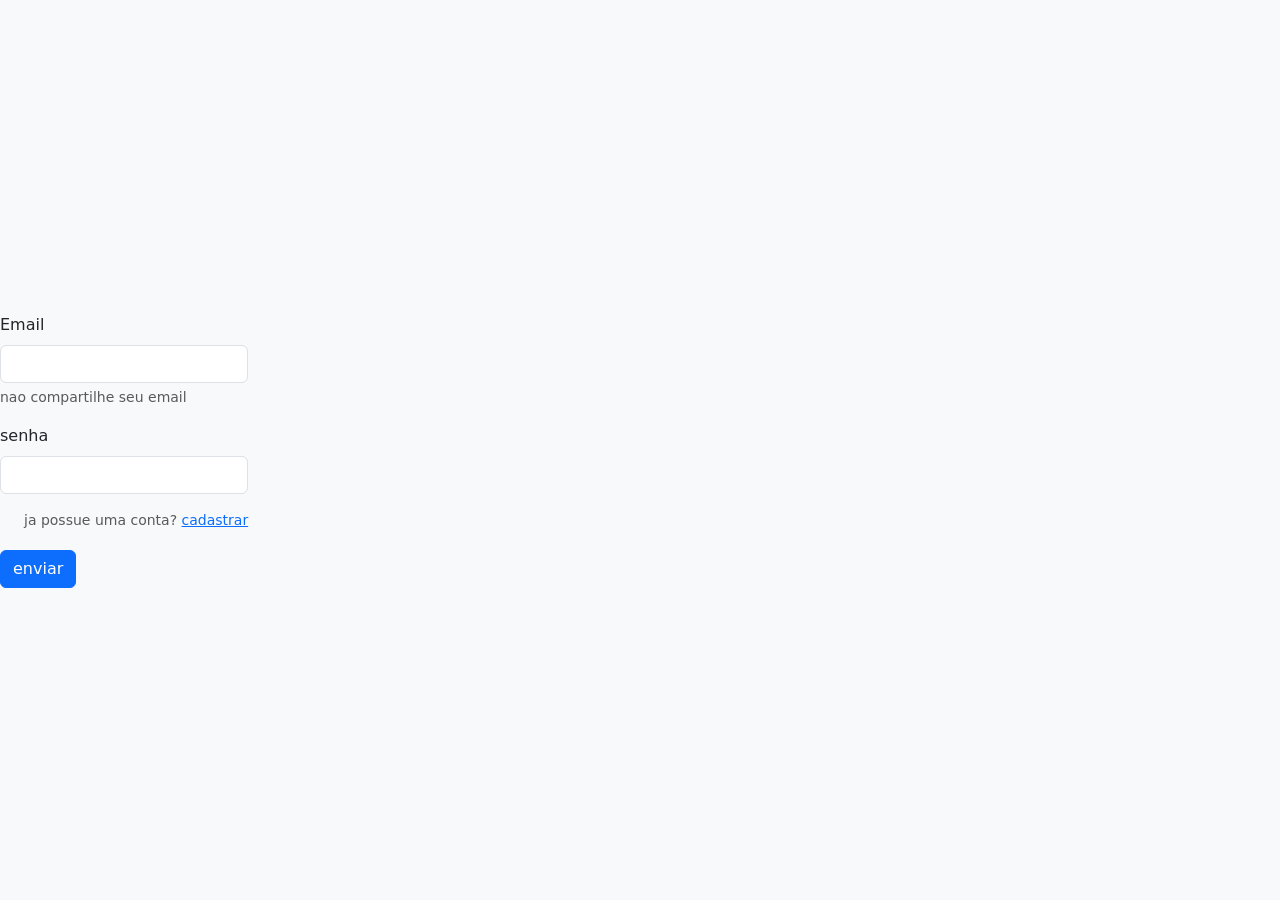
==== site_dom/index.html @ 1b62b7e9 "site simples de tela de login" ====
<!DOCTYPE html>
<html lang="pt-br">
<head>
    <meta charset="UTF-8">
    <meta name="viewport" content="width=device-width, initial-scale=1.0">
    <title>Document</title>
    <link rel="stylesheet" type="txt/css" media="screen" href="style.css">
    <link href="https://cdn.jsdelivr.net/npm/bootstrap@5.3.8/dist/css/bootstrap.min.css" rel="stylesheet" integrity="sha384-sRIl4kxILFvY47J16cr9ZwB07vP4J8+LH7qKQnuqkuIAvNWLzeN8tE5YBujZqJLB" crossorigin="anonymous">
</head>
<body class="bg-light d-flex align-items-center vh-100">
    <div class="conteiner">
        <div class="row justify-content center">
    <form>
        <div class="mb-3">
          <label for="exampleInputEmail1" class="form-label">Email</label>
          <input type="email" class="form-control" id="exampleInputEmail1" aria-describedby="emailHelp">
          <div id="emailHelp" class="form-text">nao compartilhe seu email</div>
        </div>
        <div class="mb-3">
          <label for="exampleInputPassword1" class="form-label">senha</label>
          <input type="password" class="form-control" id="exampleInputPassword1">
        </div>
        <div class="mb-3 form-check">
         <p class="text-muted small">ja possue uma conta? <a href="cadastro.html">cadastrar</a></p>
        </div>
        <button type="submit" class="btn btn-primary">enviar</button>
      </form>
    </div>
    <script src="script.js"></script>
</body>
</html>
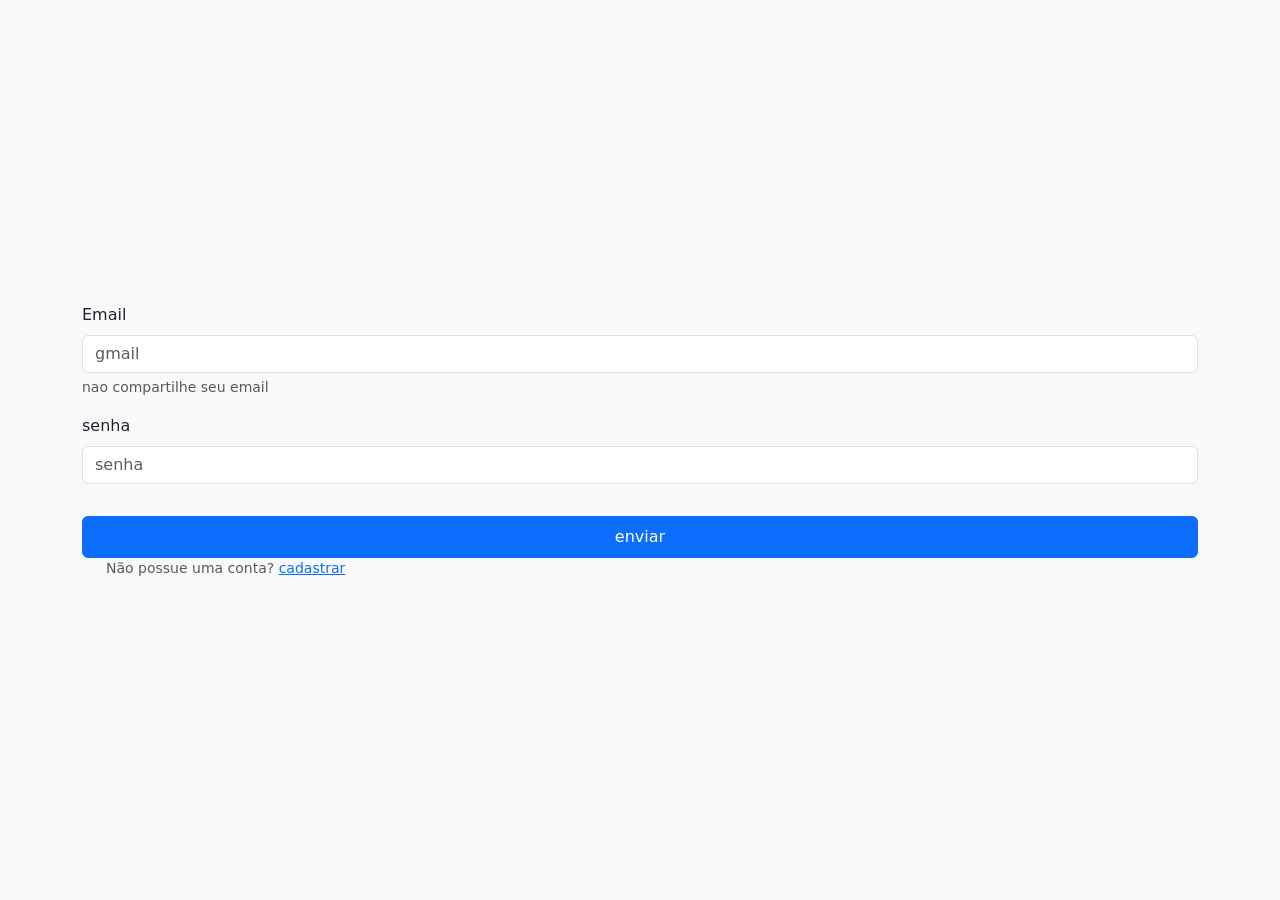
==== commit 9c33b0a2: "(quase termino da atividade)salvamento local criação do js" ====
--- a/site_dom/index.html
+++ b/site_dom/index.html
@@ -8,24 +8,31 @@
     <link href="https://cdn.jsdelivr.net/npm/bootstrap@5.3.8/dist/css/bootstrap.min.css" rel="stylesheet" integrity="sha384-sRIl4kxILFvY47J16cr9ZwB07vP4J8+LH7qKQnuqkuIAvNWLzeN8tE5YBujZqJLB" crossorigin="anonymous">
 </head>
 <body class="bg-light d-flex align-items-center vh-100">
-    <div class="conteiner">
-        <div class="row justify-content center">
-    <form>
-        <div class="mb-3">
-          <label for="exampleInputEmail1" class="form-label">Email</label>
-          <input type="email" class="form-control" id="exampleInputEmail1" aria-describedby="emailHelp">
-          <div id="emailHelp" class="form-text">nao compartilhe seu email</div>
+ <div class="container">
+     <div class="row justify-content center">
+          <form id="loginForm">
+             <div class="mb-3">
+                <label for="loginEmail" class="form-label">Email</label>
+                <input type="email" class="form-control" id="loginEmail" aria-describedby="emailHelp" placeholder="gmail">
+
+             <div id="emailHelp" class="form-text">nao compartilhe seu email</div>
+            </div>
+
+            <div class="mb-3">
+                    <label for="loginSenha" class="form-label">senha</label>
+                    <input type="password" class="form-control" id="loginSenha" placeholder="senha">
+
+            </div>
+
+        
+                <button type="submit" class="btn btn-primary w-100 py-2 mt-3">enviar</button>
+        <div class="mb-3 form-check">
+                    <p class="text-muted small">Não possue uma conta? <a href="cadastro.html">cadastrar</a></p>
         </div>
-        <div class="mb-3">
-          <label for="exampleInputPassword1" class="form-label">senha</label>
-          <input type="password" class="form-control" id="exampleInputPassword1">
-        </div>
-        <div class="mb-3 form-check">
-         <p class="text-muted small">ja possue uma conta? <a href="cadastro.html">cadastrar</a></p>
-        </div>
-        <button type="submit" class="btn btn-primary">enviar</button>
-      </form>
-    </div>
-    <script src="script.js"></script>
+    </form>
+  </div>
+</div>
+
+ <script src="script.js"></script>
 </body>
 </html>
